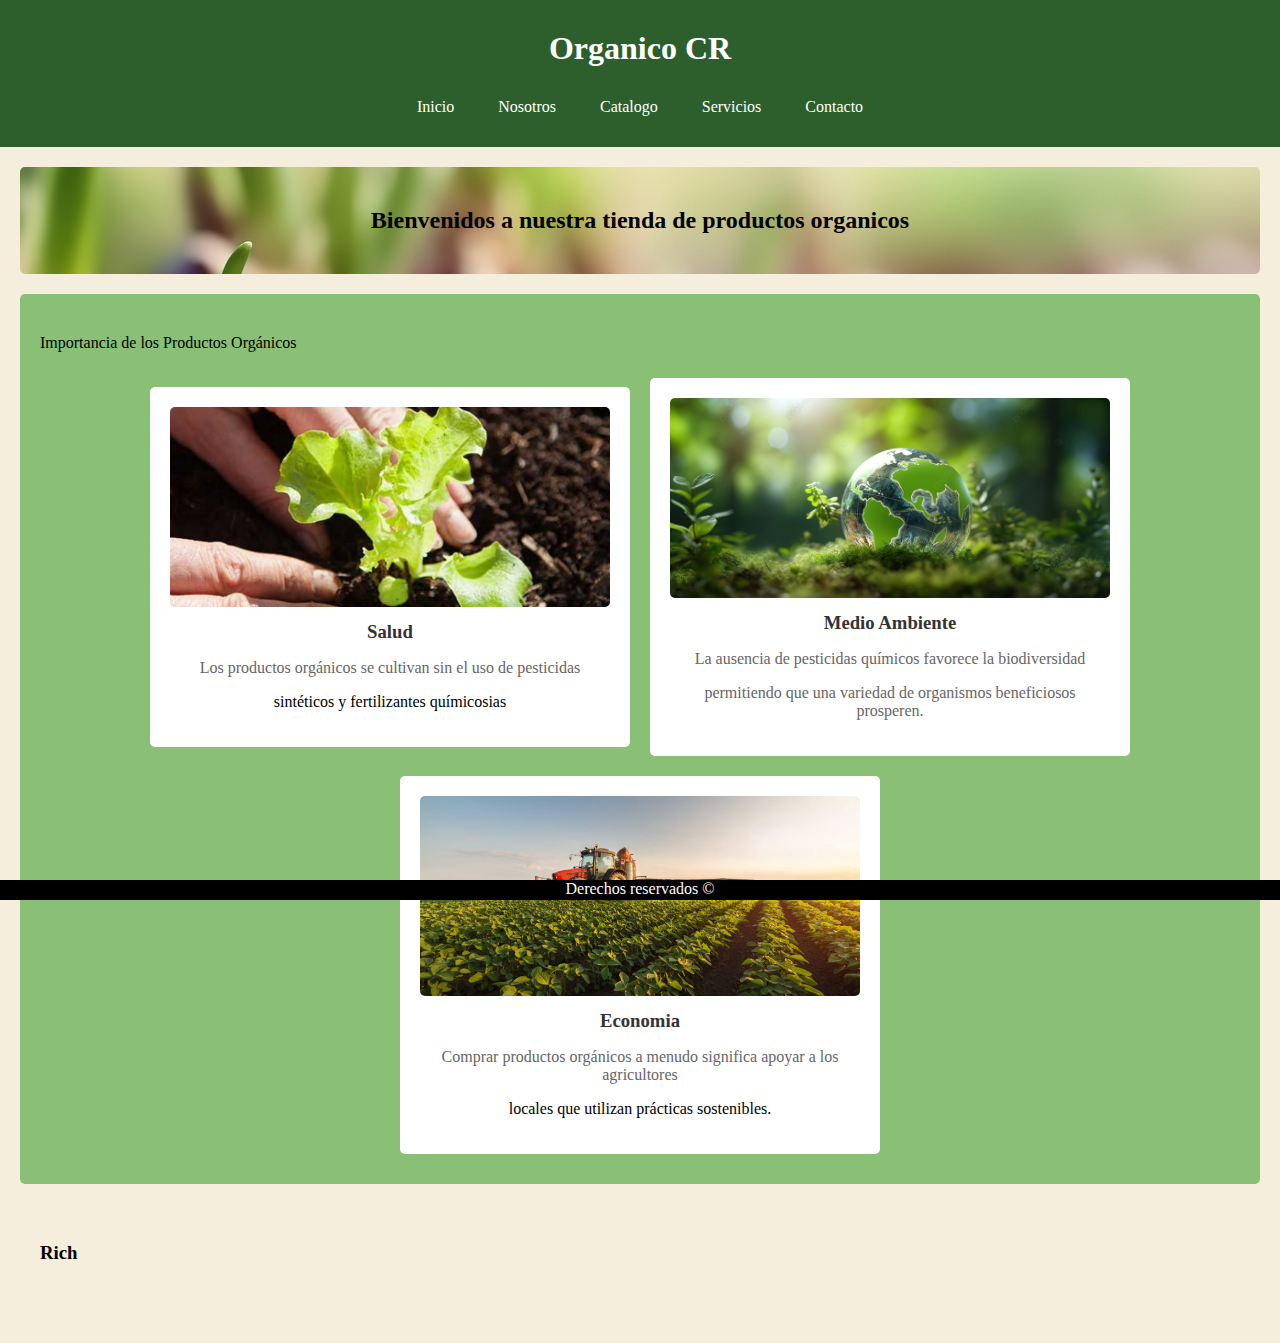
==== index.html @ afccb635 "Initial commit front-main" ====
<!DOCTYPE html>

<html>
    <head>
        <title>Flowerslibrary</title>
        <meta charset="UTF-8">
        <link href="css/estilos.css" rel="stylesheet" type="text/css"/>
    </head>
    <body style="  background-color: #F5EEDC; background-size: cover;">
 
        <body>
            <header>
                <h1> Organico CR</h1>
                <nav>
                    <ul>
                        <li><a href="index.html">Inicio</a></li>
                        <li><a href="#nosotros">Nosotros</a></li>
                        <li><a href="#catalogo">Catalogo</a></li>
                        <li><a href="#services">Servicios</a></li>
                        <li><a href="#contacto">Contacto</a></li>
                    </ul>
                </nav>
            </header>
        
            
            <main>
                
                <section class="nosotros"  style="background: url('images/150.jpg')    fixed; background-size: cover;   background-color: #F5EEDC;">
                    <h2>Bienvenidos a nuestra tienda de productos organicos</h2>
                   
        
                </section>
                <section id="catalogo" style="background: url('images/15.jpg')    fixed; background-size: cover;   background-color: #8abf76;">
                    <h2></h2>
                    <p>Importancia de los Productos Orgánicos</p>
        
                    <div class="service-container">
                        <div class="service-box">
                            <img src="./images/157.jpg" >
                            <h3>Salud</h3>
                            <p>Los productos orgánicos se cultivan sin el uso de pesticidas</p>  <p></p>sintéticos y fertilizantes químicosias</p>
                        </div>
                        <div class="service-box">
                            <img src="./images/152.png" >
                            <h3> Medio Ambiente</h3>
                            <p>La ausencia de pesticidas químicos favorece la biodiversidad </p>
                            <p>permitiendo que una variedad de organismos beneficiosos prosperen.</p>
                        </div>
                        <div class="service-box">
                            <img src="./images/156.jpg" >
                            <h3>Economia</h3>
                            <p>Comprar productos orgánicos a menudo significa apoyar a los agricultores </p>
                                <p></p>locales que utilizan prácticas sostenibles.</p>
        
                        </div>
                    </div>
                </section>
                <section id="services" style="background: url('images/150.jpg')    fixed; background-size: cover;   background-color: #8abf76;">
        
                    <h3>Rich</h3>
                </section>
                
        
            </main>

        <footer>
            Derechos reservados &COPY;
        </footer>
    </body>
</html>
---- css/estilos.css ----
body {
  font-family: 'Times New Roman', sans-serif;
  margin: 0;
  padding: 0;
  background-color: #f4f4f4;
}

header {
  background-color: #2c5f2c;
  color: #fff;
  padding: 15px 0;
  text-align: center;
  
}

header h1 {
  margin: 0;
  padding: 15px 0;

}

nav ul {
  list-style: none;
  padding: 0;
}

nav ul li {
  display: inline;
  margin: 0 10px;
}

nav ul li a {
  color: #ffffff;
  text-decoration: none;
  padding: 5px 10px;
  border-radius: 3px;
}

nav ul li a:hover {
  background-color: #f2c94c;
}

main {
  padding: 20px;
}

section {
  margin-bottom: 20px;
  background-color: #fff;
  padding: 20px;
  border-radius: 5px;
}

h2 {
  color: #020202;
  text-align: center;

}

p {
  color: #000000;
  
}

.services {
  padding: 20px 0;
}

.service-container {
  display: flex;
  justify-content: center;
  align-items: center;
  flex-wrap: wrap; /* Para que los elementos se ajusten si hay muchos */
}

.service-box {
  margin: 10px;
  padding: 20px;
  background-color: #fff;
  border-radius: 5px;
  text-align: center;
  max-width: 40%;
  box-sizing: border-box; /* Asegura que el padding y border se incluyan en el ancho y alto */
}

.service-box img {
  width: 100%; /* Ajusta la imagen al ancho del contenedor */
  height: 200px; /* Fija la altura de las imágenes */
  object-fit: cover; /* Asegura que la imagen se ajuste bien al contenedor */
  border-radius: 5px;
}

.service-box h3 {
  margin: 10px 0;
  color: #333;
}

.service-box p {
  color: #666;
}
footer{
  text-align: center;
  position: fixed;
  background-color: black;
  color:white;
  left: 0;
 bottom: 0;
     height: 20px;

  width: 100%;
}
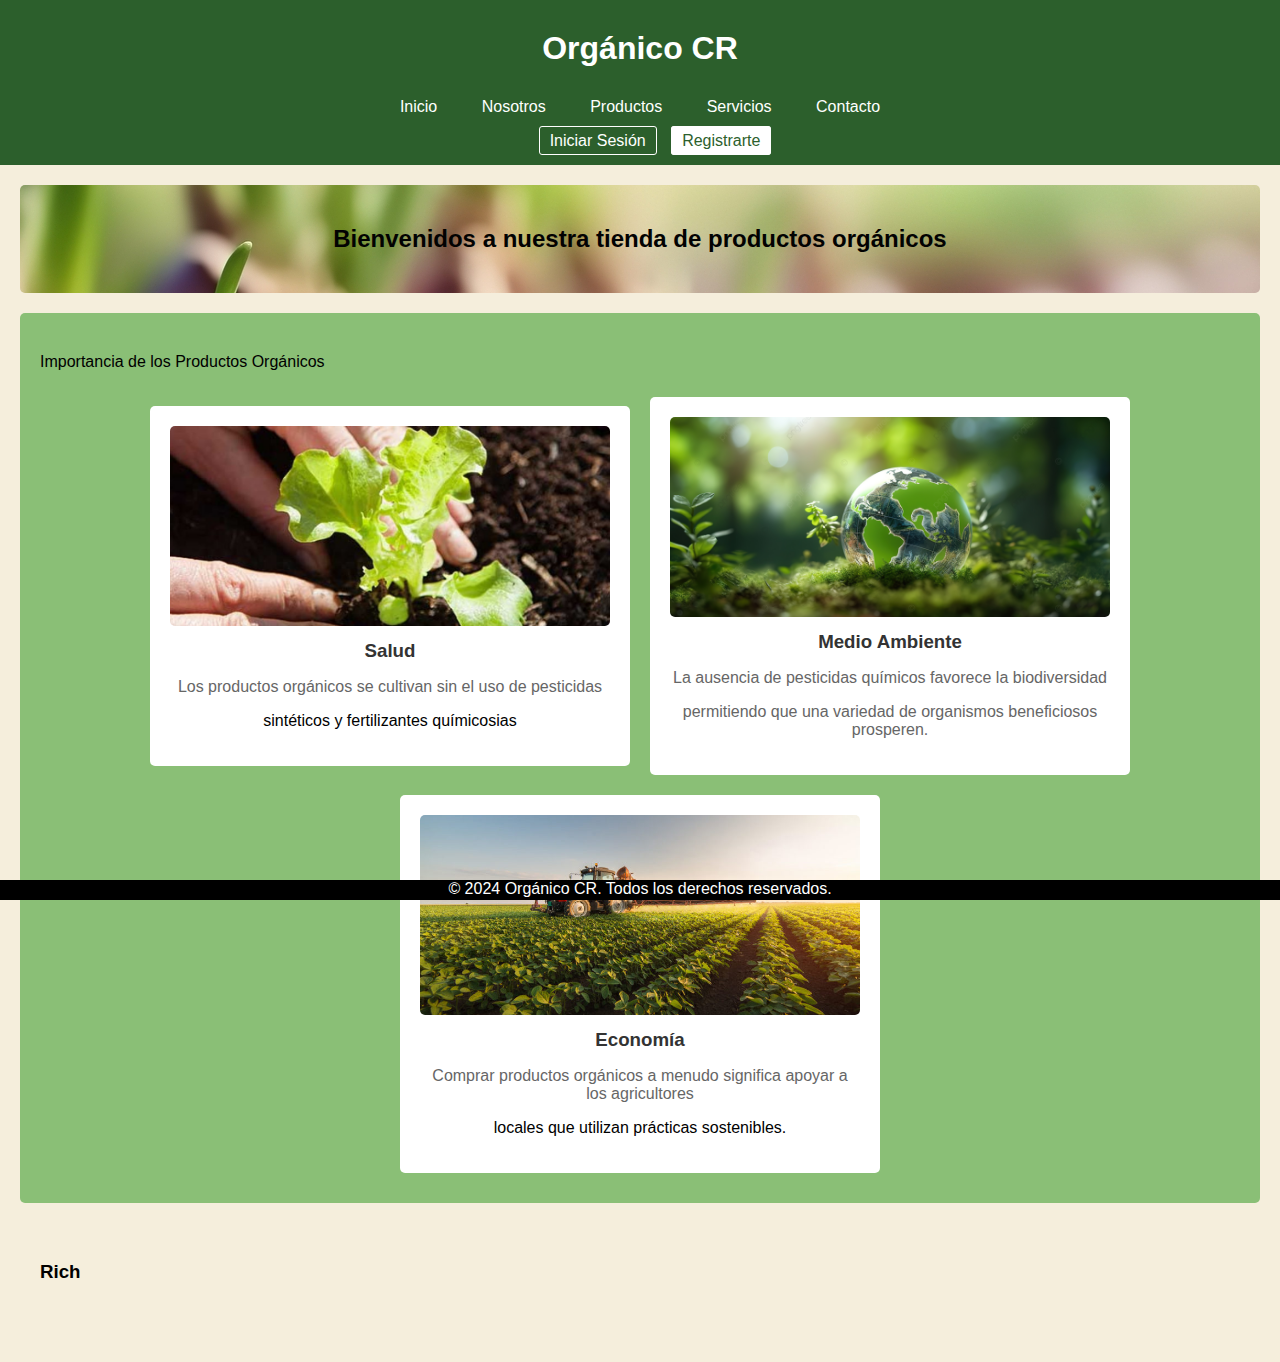
==== commit b2582390: "Adición del frontend para productos, correcion de header y footer y adición de botones para inicio d" ====
--- a/index.html
+++ b/index.html
@@ -2,31 +2,37 @@
 
 <html>
     <head>
-        <title>Flowerslibrary</title>
+        <title>OrgánicoCR</title>
         <meta charset="UTF-8">
         <link href="css/estilos.css" rel="stylesheet" type="text/css"/>
     </head>
-    <body style="  background-color: #F5EEDC; background-size: cover;">
+    <body style="background-color: #F5EEDC; background-size: cover;">
  
         <body>
             <header>
-                <h1> Organico CR</h1>
+                <h1> Orgánico CR</h1>
                 <nav>
                     <ul>
                         <li><a href="index.html">Inicio</a></li>
                         <li><a href="#nosotros">Nosotros</a></li>
-                        <li><a href="#catalogo">Catalogo</a></li>
+                        <li><a href="productos.html">Productos</a></li>
                         <li><a href="#services">Servicios</a></li>
                         <li><a href="#contacto">Contacto</a></li>
                     </ul>
+
+                    <div class="nav-buttons">
+                        <a class="btn btn-outline-light" href="#">Iniciar Sesión</a>
+                        <a class="btn btn-light" href="#">Registrarte</a>
+                    </div>
+
                 </nav>
-            </header>
+            </header> 
         
             
             <main>
                 
                 <section class="nosotros"  style="background: url('images/150.jpg')    fixed; background-size: cover;   background-color: #F5EEDC;">
-                    <h2>Bienvenidos a nuestra tienda de productos organicos</h2>
+                    <h2>Bienvenidos a nuestra tienda de productos orgánicos</h2>
                    
         
                 </section>
@@ -48,7 +54,7 @@
                         </div>
                         <div class="service-box">
                             <img src="./images/156.jpg" >
-                            <h3>Economia</h3>
+                            <h3>Economía</h3>
                             <p>Comprar productos orgánicos a menudo significa apoyar a los agricultores </p>
                                 <p></p>locales que utilizan prácticas sostenibles.</p>
         
@@ -63,9 +69,11 @@
         
             </main>
 
-        <footer>
-            Derechos reservados &COPY;
-        </footer>
+	        <footer> 
+                &copy; 2024 Orgánico CR. Todos los derechos reservados. 
+            </footer>
+
     </body>
 </html>
 
+
--- a/css/estilos.css
+++ b/css/estilos.css
@@ -1,5 +1,5 @@
 body {
-  font-family: 'Times New Roman', sans-serif;
+  font-family: 'Roboto', sans-serif;
   margin: 0;
   padding: 0;
   background-color: #f4f4f4;
@@ -10,13 +10,11 @@
   color: #fff;
   padding: 15px 0;
   text-align: center;
-  
 }
 
 header h1 {
   margin: 0;
   padding: 15px 0;
-
 }
 
 nav ul {
@@ -40,6 +38,42 @@
   background-color: #f2c94c;
 }
 
+.nav-buttons {
+  display: inline-block;
+  margin-left: 20px;
+}
+
+.nav-buttons .btn {
+  margin-left: 10px;
+  padding: 5px 10px;
+  border-radius: 3px;
+  text-decoration: none;
+  color: #2C5F2D;
+  border: 1px solid #FFFFFF;
+}
+
+.nav-buttons .btn-outline-light {
+  background-color: transparent;
+  color: #ffffff;
+}
+
+.nav-buttons .btn-outline-light:hover {
+  background-color: #f2c94c;
+  color: #2C5F2D;
+  border-color: #f2c94c;
+}
+
+.nav-buttons .btn-light {
+  background-color: #ffffff;
+  color: #2C5F2D;
+}
+
+.nav-buttons .btn-light:hover {
+  background-color: #f2c94c;
+  color: #2C5F2D;
+  border-color: #f2c94c;
+}
+
 main {
   padding: 20px;
 }
@@ -54,12 +88,10 @@
 h2 {
   color: #020202;
   text-align: center;
-
 }
 
 p {
   color: #000000;
-  
 }
 
 .services {
@@ -98,14 +130,91 @@
 .service-box p {
   color: #666;
 }
-footer{
+
+footer {
   text-align: center;
   position: fixed;
   background-color: black;
-  color:white;
+  color: white;
   left: 0;
- bottom: 0;
-     height: 20px;
-
+  bottom: 0;
+  height: 20px;
   width: 100%;
-}+}
+
+.footer {
+  text-align: center;
+  padding: 1rem 0;
+  background-color: #f8f9fa;
+}
+
+.footer .nav-menu {
+  justify-content: center;
+  margin-bottom: 1rem;
+}
+
+.footer p {
+  margin: 0;
+  color: #6c757d;
+}
+
+.card {
+  border: 1px solid #A67B5B;
+}
+
+.card-title {
+  color: #2C5F2D;
+}
+
+.card-text {
+  color: #2C5F2D;
+}
+
+.btn-primary {
+  background-color: #2C5F2D;
+  border-color: #2C5F2D;
+}
+
+.btn-outline-secondary {
+  color: #A67B5B;
+  border-color: #A67B5B;
+}
+
+.btn-outline-secondary:hover {
+  background-color: #A67B5B;
+  color: #FFFFFF;
+}
+
+.container {
+  padding: 20px;
+  border-radius: 8px;
+}
+
+.card-img-top {
+  height: 150px;
+  object-fit: cover;
+}
+
+.modal-header {
+  background-color: #8ABF76;
+  color: #FFFFFF;
+}
+
+.modal-footer {
+  background-color: #F5EEDC;
+}
+
+.btn-floating {
+  position: fixed;
+  bottom: 20px;
+  right: 20px;
+  border-radius: 50%;
+  width: 60px;
+  height: 60px;
+  display: flex;
+  justify-content: center;
+  align-items: center;
+  font-size: 24px;
+  box-shadow: 0 2px 4px rgba(0, 0, 0, 0.2);
+  z-index: 1000;
+}
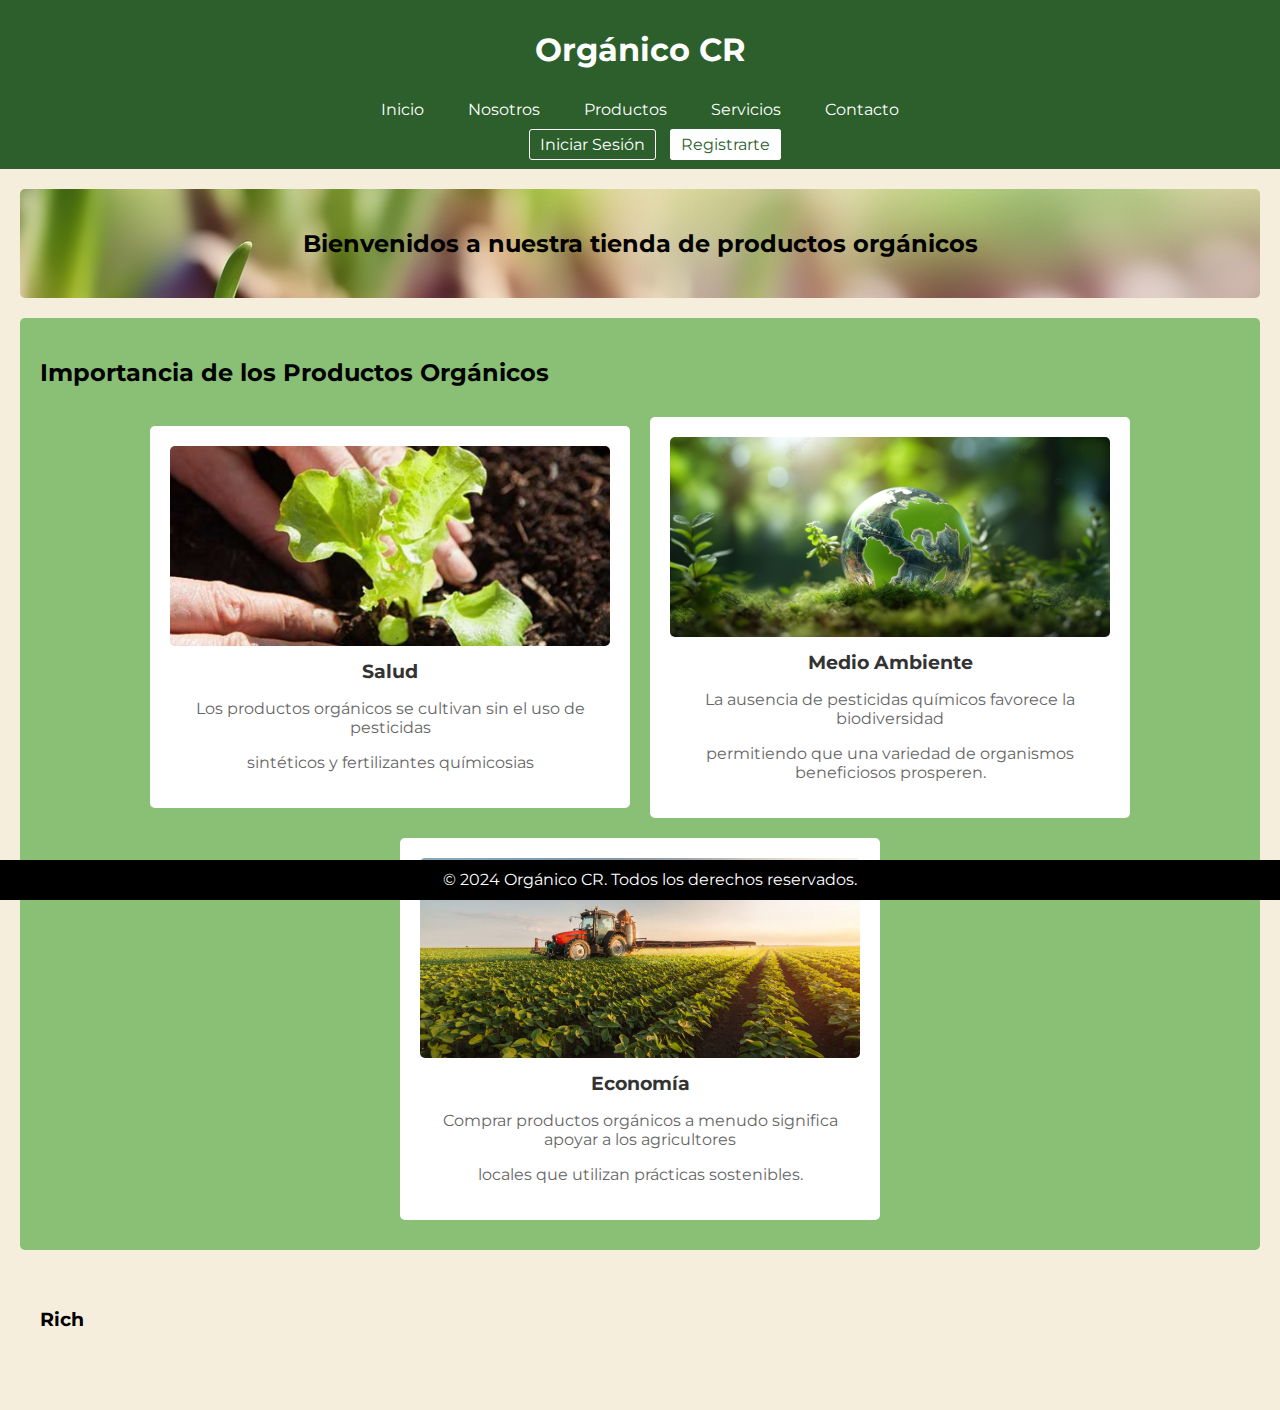
==== commit bce78182: "small css fixes" ====
--- a/index.html
+++ b/index.html
@@ -37,14 +37,14 @@
         
                 </section>
                 <section id="catalogo" style="background: url('images/15.jpg')    fixed; background-size: cover;   background-color: #8abf76;">
-                    <h2></h2>
-                    <p>Importancia de los Productos Orgánicos</p>
+                    <h2 style="text-align: left;">Importancia de los Productos Orgánicos</h2>
         
                     <div class="service-container">
                         <div class="service-box">
                             <img src="./images/157.jpg" >
                             <h3>Salud</h3>
-                            <p>Los productos orgánicos se cultivan sin el uso de pesticidas</p>  <p></p>sintéticos y fertilizantes químicosias</p>
+                            <p>Los productos orgánicos se cultivan sin el uso de pesticidas</p> 
+                            <p>sintéticos y fertilizantes químicosias</p>
                         </div>
                         <div class="service-box">
                             <img src="./images/152.png" >
@@ -56,13 +56,11 @@
                             <img src="./images/156.jpg" >
                             <h3>Economía</h3>
                             <p>Comprar productos orgánicos a menudo significa apoyar a los agricultores </p>
-                                <p></p>locales que utilizan prácticas sostenibles.</p>
-        
+                            <p>locales que utilizan prácticas sostenibles.</p>
                         </div>
                     </div>
                 </section>
                 <section id="services" style="background: url('images/150.jpg')    fixed; background-size: cover;   background-color: #8abf76;">
-        
                     <h3>Rich</h3>
                 </section>
                 
--- a/css/estilos.css
+++ b/css/estilos.css
@@ -1,5 +1,10 @@
+@import url('https://fonts.googleapis.com/css2?family=Montserrat:ital,wght@0,100..900;1,100..900&display=swap');
+
 body {
-  font-family: 'Roboto', sans-serif;
+  font-family: "Montserrat", sans-serif;
+  font-optical-sizing: auto;
+  font-weight: 400;
+  font-style: normal;
   margin: 0;
   padding: 0;
   background-color: #f4f4f4;
@@ -140,6 +145,7 @@
   bottom: 0;
   height: 20px;
   width: 100%;
+  padding: 10px;
 }
 
 .footer {
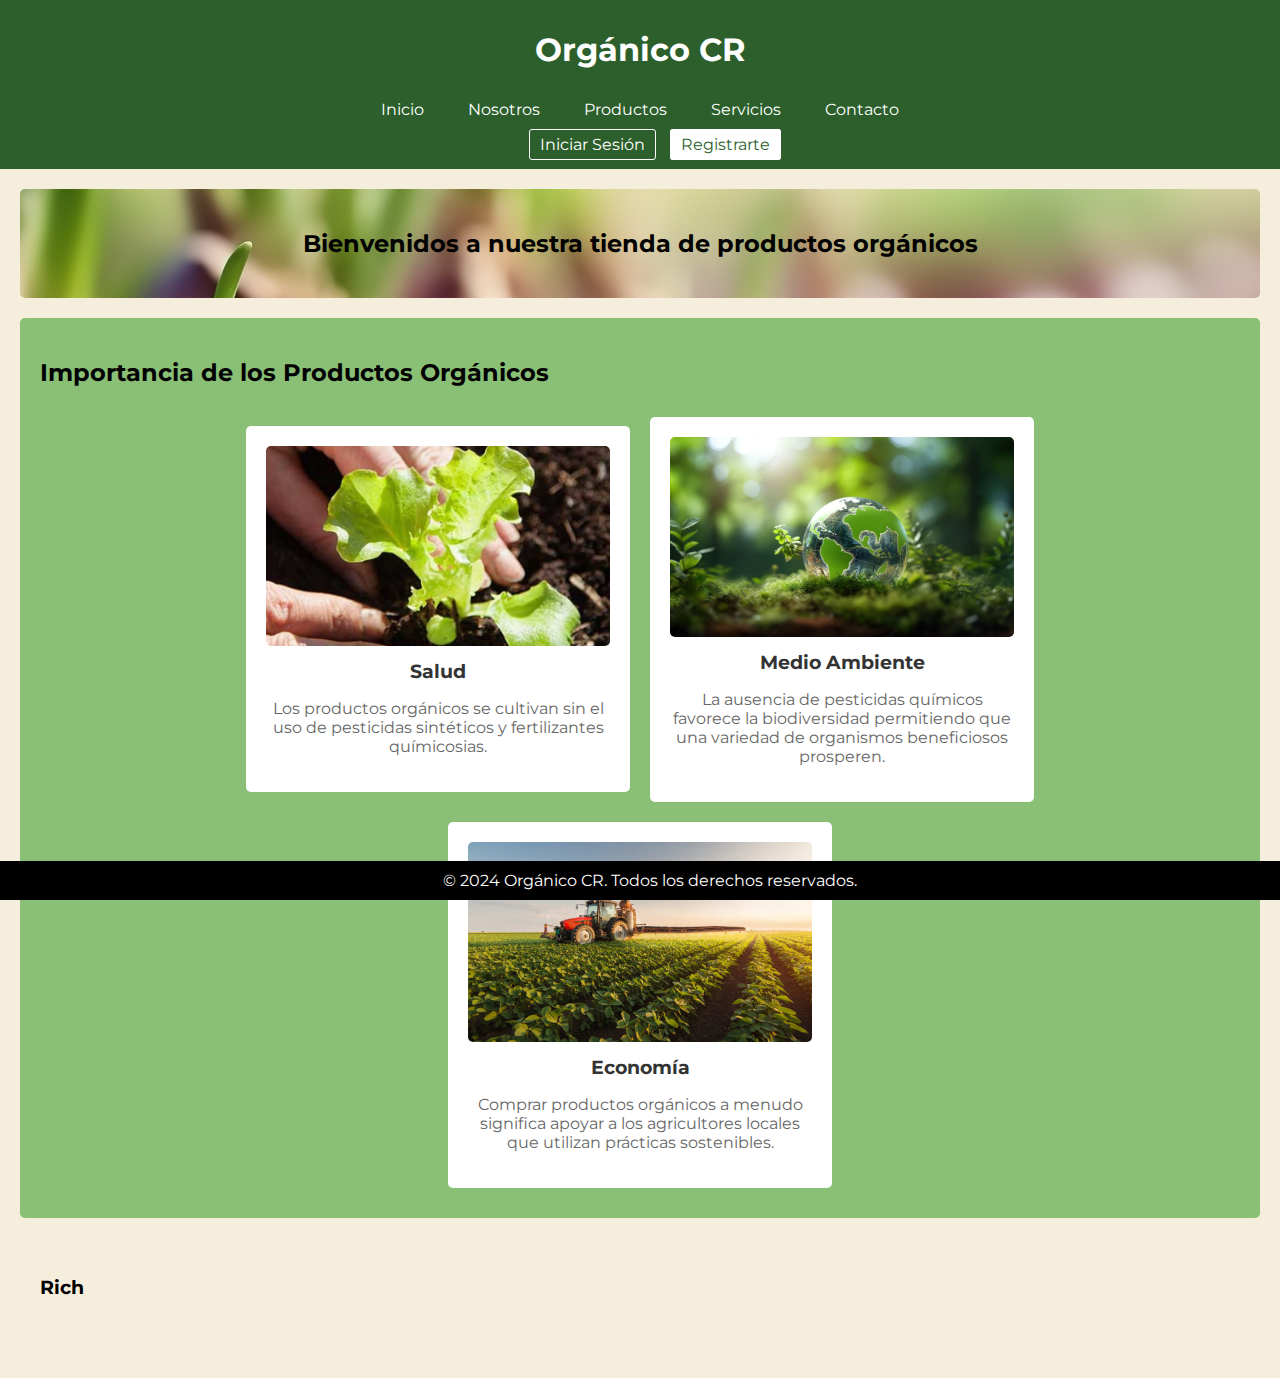
==== commit ccc33c3d: "Initial Commit" ====
--- a/index.html
+++ b/index.html
@@ -13,11 +13,11 @@
                 <h1> Orgánico CR</h1>
                 <nav>
                     <ul>
-                        <li><a href="index.html">Inicio</a></li>
-                        <li><a href="#nosotros">Nosotros</a></li>
-                        <li><a href="productos.html">Productos</a></li>
-                        <li><a href="#services">Servicios</a></li>
-                        <li><a href="#contacto">Contacto</a></li>
+                        <li><a href="/">Inicio</a></li>
+                        <li><a href="/nosotros">Nosotros</a></li>
+                        <li><a href="/productos">Productos</a></li>
+                        <li><a href="/servicios">Servicios</a></li>
+                        <li><a href="/contacto">Contacto</a></li>
                     </ul>
 
                     <div class="nav-buttons">
@@ -43,20 +43,17 @@
                         <div class="service-box">
                             <img src="./images/157.jpg" >
                             <h3>Salud</h3>
-                            <p>Los productos orgánicos se cultivan sin el uso de pesticidas</p> 
-                            <p>sintéticos y fertilizantes químicosias</p>
+                            <p>Los productos orgánicos se cultivan sin el uso de pesticidas sintéticos y fertilizantes químicosias.</p> 
                         </div>
                         <div class="service-box">
                             <img src="./images/152.png" >
                             <h3> Medio Ambiente</h3>
-                            <p>La ausencia de pesticidas químicos favorece la biodiversidad </p>
-                            <p>permitiendo que una variedad de organismos beneficiosos prosperen.</p>
+                            <p>La ausencia de pesticidas químicos favorece la biodiversidad permitiendo que una variedad de organismos beneficiosos prosperen.</p>
                         </div>
                         <div class="service-box">
                             <img src="./images/156.jpg" >
                             <h3>Economía</h3>
-                            <p>Comprar productos orgánicos a menudo significa apoyar a los agricultores </p>
-                            <p>locales que utilizan prácticas sostenibles.</p>
+                            <p>Comprar productos orgánicos a menudo significa apoyar a los agricultores locales que utilizan prácticas sostenibles.</p>
                         </div>
                     </div>
                 </section>
--- a/css/estilos.css
+++ b/css/estilos.css
@@ -116,7 +116,7 @@
   background-color: #fff;
   border-radius: 5px;
   text-align: center;
-  max-width: 40%;
+  max-width: 30vmax; /*Jeffry: era 40% pero mejor usar vmax para que se adpate a pantallas verticales (celulares)*/
   box-sizing: border-box; /* Asegura que el padding y border se incluyan en el ancho y alto */
 }
 
@@ -143,7 +143,6 @@
   color: white;
   left: 0;
   bottom: 0;
-  height: 20px;
   width: 100%;
   padding: 10px;
 }
